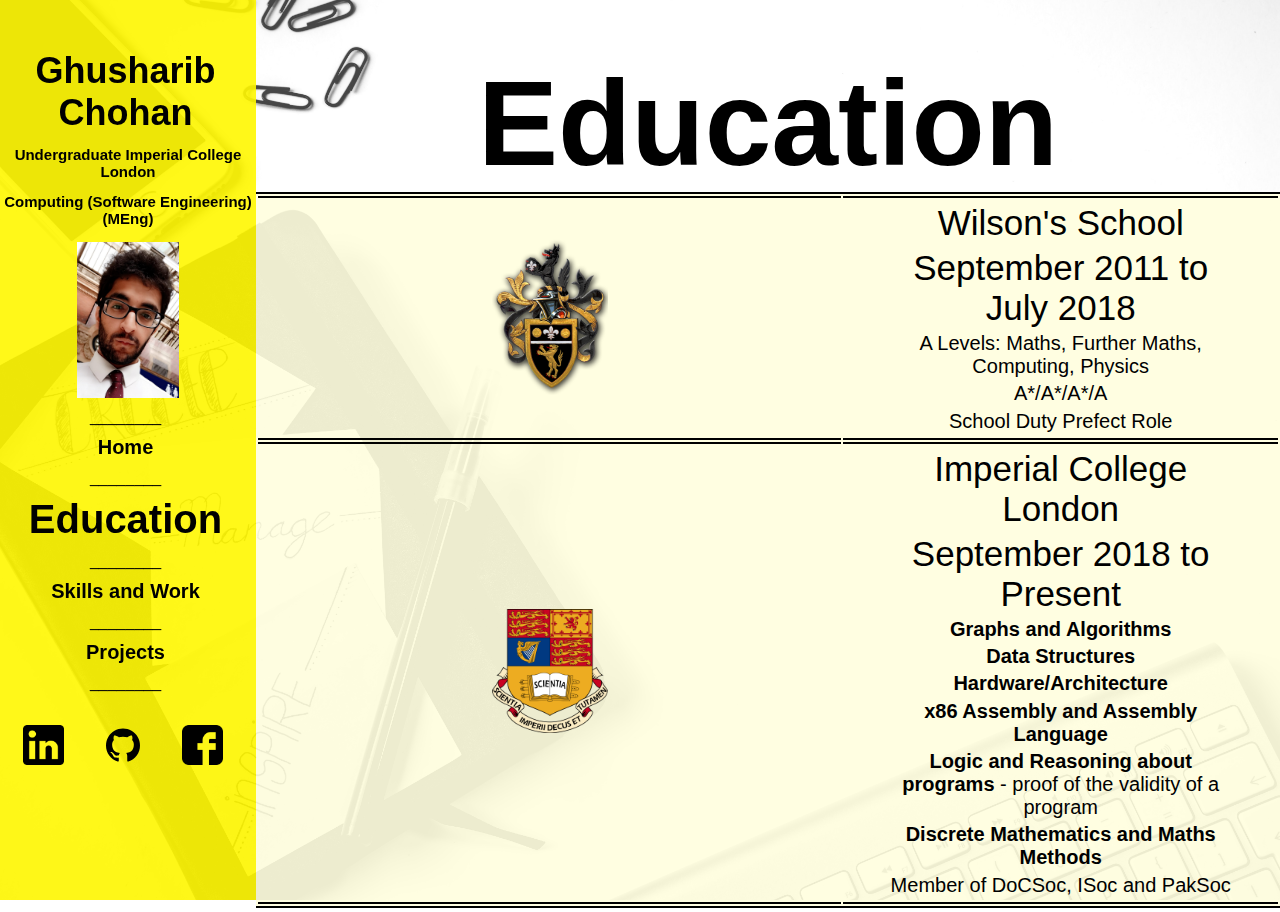
==== education.html @ a90eab60 "Added main pages" ====
<!DOCTYPE html>
<html lang="en" dir="ltr">
  <head>
    <meta charset="utf-8">
    <title>Ghusharib Chohan - Education</title>
    <link rel="stylesheet" type="text/css" href="style.css">
    <link rel="stylesheet" type="text/css" href="education.css">
  </head>
  <body>
    <div id="sidebar">
      <div id="sidebarTop">
        <h1> Ghusharib Chohan </h1>
        <h2> Undergraduate Imperial College London </h2>
        <h2> Computing (Software Engineering) (MEng) </h2>
        <img src="Images/ghusharib.jpeg" id="Ghusharib">
        <p> ________ </p>
      </div>

      <div id="menu">
        <a href="index.html"> <p> Home </p> </a>
        <p> ________ </p>
        <a href="#" id="current"> <p> Education </p> </a>
        <p> ________ </p>
        <a href="skills.html"> <p> Skills and Work </p> </a>
        <p> ________ </p>
        <a href="projects.html"> <p> Projects </p> </a>
        <p> ________ </p>
      </div>

      <div id="sidebarBottom">
        <table>
          <tr>
            <td>
              <a href = "https://www.linkedin.com/in/Ghusharib">
                <img class="logos" src="Images/LinkedIn.png", alt="LinkedIn">
              </a>
            </td>
            <td>
              <a href = "https://www.github.com/Ghusharib">
                <img class="logos", id="github", src="Images/github.svg", alt="github">
              </a>
            </td>
            <td>
              <a href = "https://www.facebook.com/ghusharib.chohan">
                <img class="logos", id="facebook", src="Images/FB.png", alt="facebook">
              </a>
            </td>
          </tr>
        </table>
      </div>
    </div>

    <div class="main">
      <h1 id="Welcome"> Education </h1>
      <div id="mainText">
        <table>
          <tr>
            <td>
              <img class="wilsons" src="Images/wilsons.png">
            </td>
            <td>
              <p> Wilson's School </p>
              <p> September 2011 to July 2018 </p>
              <p class="subtext"> A Levels: Maths, Further Maths, Computing, Physics </p>
              <p class="subtext"> A*/A*/A*/A
              <p class="subtext"> School Duty Prefect Role </p>
            </td>
          </tr>
          <tr>
            <td>
              <img class="imperial" src="Images/imperialCollege.png">
            </td>
            <td>
              <p> Imperial College London </p>
              <p> September 2018 to Present </p>
              <p class="subtext">
              <b> Graphs and Algorithms </b>
              <p class="subtext">
                <b> Data Structures </b>
              </p>
              <p class="subtext">
              <b> Hardware/Architecture </b>
              </p>
              <p class="subtext">
                <b> x86 Assembly and Assembly Language </b>
              </p>
              <p class="subtext">
              <b> Logic and Reasoning about programs </b> - proof of the validity of a
                  program
                </p>
                <p class="subtext">
              <b> Discrete Mathematics and Maths Methods </b>
              </p>

              <p class="subtext"> Member of DoCSoc, ISoc and PakSoc

            </td>
          </tr>
        </table>
      </div>
    </div>
  </body>
</html>
---- style.css ----
#sidebar {
  float:left;
  width: 20%;
  height: 100%;
  background-color: RGBA(255,247,0, 0.9);
  position:fixed;
  padding: 0;
}

#sidebar p {
  margin: 10px;
  margin-right: 15px;
}

#sidebar h1 {
  margin: 10px;
  margin-top: 50px;
  margin-right: 15px;
}

h1 {
  font-size: 36px;
  font-family: sans-serif;
  font-weight: bold;
  text-align: center;
}

h2 {
  font-size: 15px;
  text-align: center;
  font-family: sans-serif;
  font-weight: bolder;
}

p {
  text-align: center;
  font-family: sans-serif;
}

html{
  width: 100%;
  height: 100%;
  overflow-x: none;
}

body{
  margin:0px;
  height: 100%;
  background-image: url(Images/Sidebar.jpg);
  background-size: cover;
  background-position: bottom-left;
  background-repeat: no-repeat;
}

.logos {
  width: 50%;
  margin: 20px;
  display: block;
  margin-left: auto;
  margin-right: auto;
}

td {
  align-items: center;
}

#sidebar table {
  margin-right: 10px;
}

#Ghusharib {
  width: 40%;
  display: block;
  margin: auto;
  margin-top: 15px;
}

#menu a {
  font-weight: bold;
  font-family: sans-serif
  text-align: center;
  font-size: 20px;
  text-decoration: none;
  color: black;
}

#current {
  font-size: 40px !important;
  font-weight: bolder;
}

.main {
  width: 80%;
  height: 100%;
  position: relative;
  float: right;
  text-align: center;
  display: block;
  margin: 0;
}

#Welcome {
  font-family: sans-serif;
  display: block;
  margin: auto;
  margin-top: 6vh;
  color: black;
  font-size: 120px;
}

#mainText p {
  color: black;
  font-size: 35px;
  width: 80%;
  margin: auto;
  margin-top: 1%;
  margin-bottom: 1%;
  weight: bold;
}

#mainText {
  width: 100%;
  display: inline-block;
  background-color: RGBA(255,254,222,0.9);
}


@@media () {

}
---- education.css ----
.wilsons {
  width: 20%;
}

.imperial {
  width: 20%;
}

.subtext {
  font-size: 20px !important;
}

.main table,.main td{
  border-style: solid;
  border: none;
  border-top: 2px solid black;
  border-bottom: 2px solid black;
}
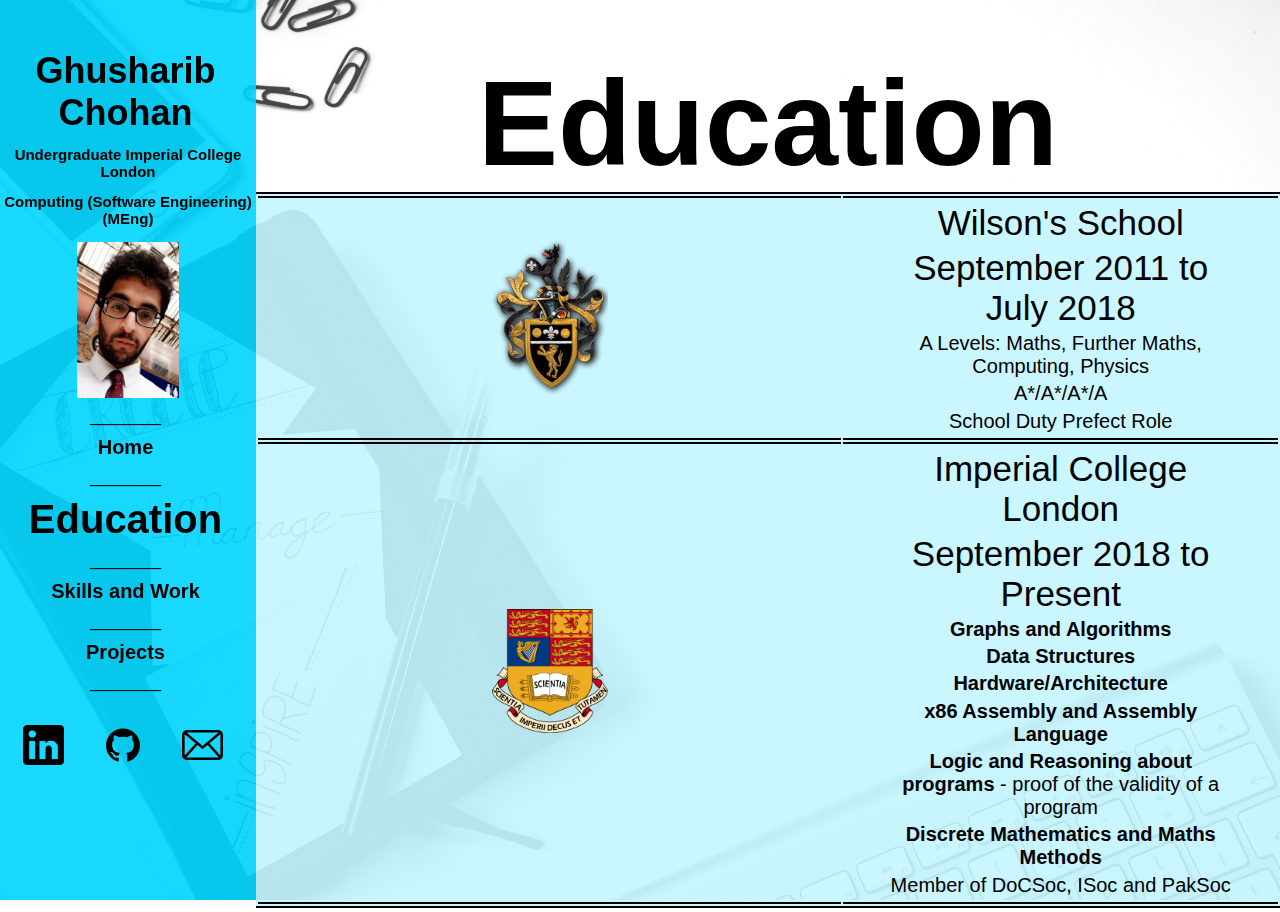
==== commit 1c17ec4f: "Added a lot of content in one go" ====
--- a/education.html
+++ b/education.html
@@ -5,6 +5,7 @@
     <title>Ghusharib Chohan - Education</title>
     <link rel="stylesheet" type="text/css" href="style.css">
     <link rel="stylesheet" type="text/css" href="education.css">
+    <link rel="stylesheet" href="https://cdnjs.cloudflare.com/ajax/libs/animate.css/3.7.2/animate.min.css">
   </head>
   <body>
     <div id="sidebar">
@@ -12,14 +13,14 @@
         <h1> Ghusharib Chohan </h1>
         <h2> Undergraduate Imperial College London </h2>
         <h2> Computing (Software Engineering) (MEng) </h2>
-        <img src="Images/ghusharib.jpeg" id="Ghusharib">
+        <img src="Images/ghusharib.jpeg" id="Ghusharib" alt="Ghusharib">
         <p> ________ </p>
       </div>
 
       <div id="menu">
         <a href="index.html"> <p> Home </p> </a>
         <p> ________ </p>
-        <a href="#" id="current"> <p> Education </p> </a>
+        <a href="#" id="current"> <p class="animated flipInY fast"> Education </p> </a>
         <p> ________ </p>
         <a href="skills.html"> <p> Skills and Work </p> </a>
         <p> ________ </p>
@@ -32,17 +33,17 @@
           <tr>
             <td>
               <a href = "https://www.linkedin.com/in/Ghusharib">
-                <img class="logos" src="Images/LinkedIn.png", alt="LinkedIn">
+                <img class="logos" src="Images/LinkedIn.png" alt="LinkedIn">
               </a>
             </td>
             <td>
               <a href = "https://www.github.com/Ghusharib">
-                <img class="logos", id="github", src="Images/github.svg", alt="github">
+                <img class="logos" id="github" src="Images/github.svg" alt="github">
               </a>
             </td>
             <td>
-              <a href = "https://www.facebook.com/ghusharib.chohan">
-                <img class="logos", id="facebook", src="Images/FB.png", alt="facebook">
+              <a href="mailto:ghusharib@hotmail.com">
+                <img class="logos" id="email" src="Images/email.png" alt="ghusharib@hotmail.com">
               </a>
             </td>
           </tr>
@@ -51,9 +52,9 @@
     </div>
 
     <div class="main">
-      <h1 id="Welcome"> Education </h1>
+      <h1 id="Welcome" class="animated bounceIn"> Education </h1>
       <div id="mainText">
-        <table>
+        <table class = "animated fadeIn delay-1s">
           <tr>
             <td>
               <img class="wilsons" src="Images/wilsons.png">
--- a/style.css
+++ b/style.css
@@ -2,7 +2,7 @@
   float:left;
   width: 20%;
   height: 100%;
-  background-color: RGBA(255,247,0, 0.9);
+  background-color: RGBA(0,213,255, 0.9);
   position:fixed;
   padding: 0;
 }
@@ -121,10 +121,9 @@
 #mainText {
   width: 100%;
   display: inline-block;
-  background-color: RGBA(255,254,222,0.9);
+  background-color: RGBA(196,245,255,0.9);
 }
 
-
-@@media () {
-
+.subtext {
+  font-size: 20px !important;
 }
--- a/education.css
+++ b/education.css
@@ -6,10 +6,6 @@
   width: 20%;
 }
 
-.subtext {
-  font-size: 20px !important;
-}
-
 .main table,.main td{
   border-style: solid;
   border: none;
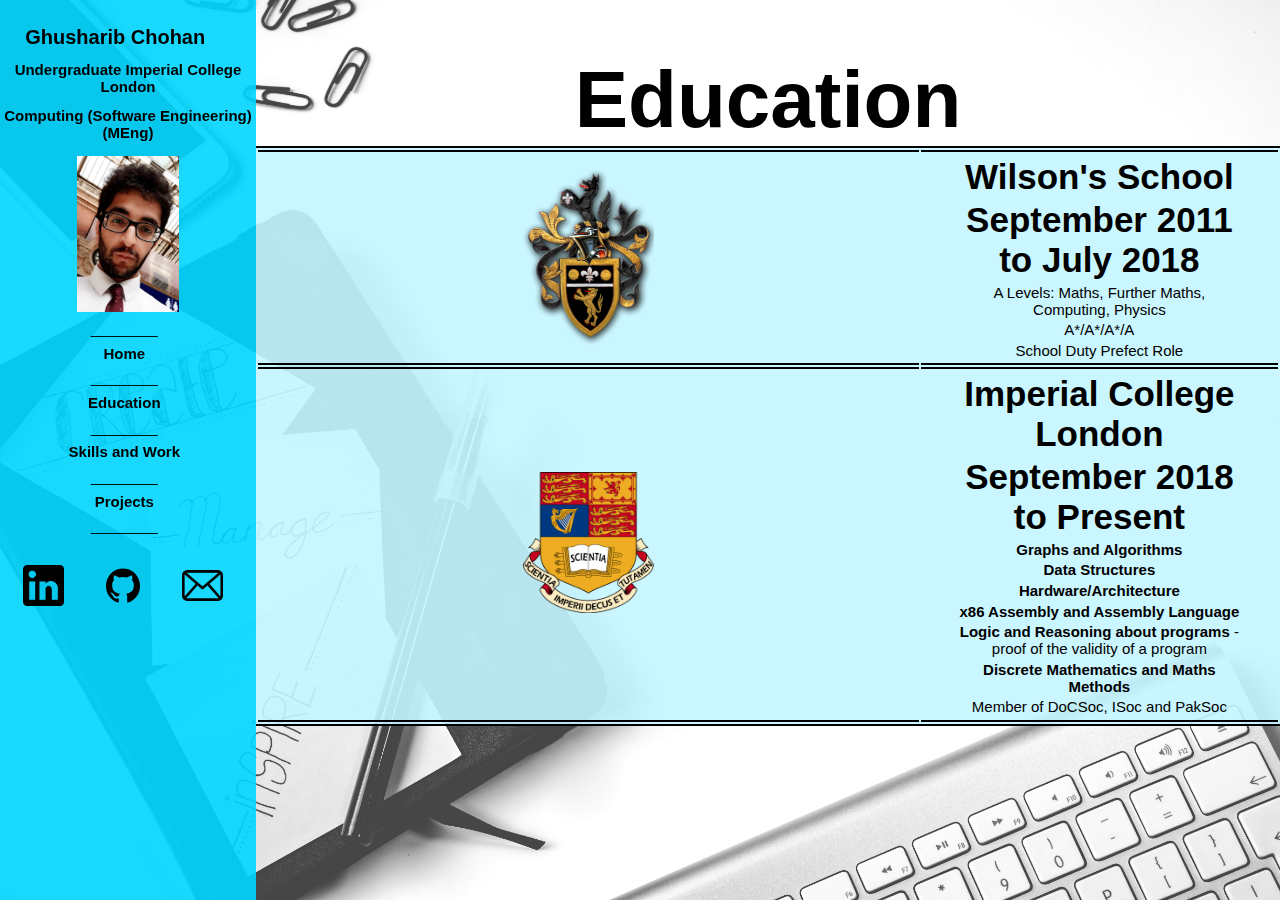
==== commit 6fb05e7d: "Fixed mobile issues with new menu bar" ====
--- a/education.html
+++ b/education.html
@@ -2,13 +2,60 @@
 <html lang="en" dir="ltr">
   <head>
     <meta charset="utf-8">
+    <meta name="viewport" content="width=device-width, initial-scale=1, shrink-to-fit=no">
     <title>Ghusharib Chohan - Education</title>
     <link rel="stylesheet" type="text/css" href="style.css">
     <link rel="stylesheet" type="text/css" href="education.css">
     <link rel="stylesheet" href="https://cdnjs.cloudflare.com/ajax/libs/animate.css/3.7.2/animate.min.css">
+    <link rel="stylesheet" href="https://cdnjs.cloudflare.com/ajax/libs/font-awesome/4.7.0/css/font-awesome.min.css">
   </head>
   <body>
+
+    <div class="topnav">
+      <a href="#home" class="active"> <p id="menuLogo"> Ghusharib Chohan </p></a>
+        <div id="myLinks">
+          <a href="index.html"> <p> Home </p> </a>
+          <a href="#" id="current"> <p class="animated flipInY fast"> Education </p> </a>
+          <a href="skills.html"> <p> Skills and Work </p> </a>
+          <a href="projects.html"> <p> Projects </p> </a>
+          <table>
+            <tr>
+              <td>
+                <a href = "https://www.linkedin.com/in/Ghusharib">
+                  <img class="logos" src="Images/LinkedIn.png" alt="LinkedIn">
+                </a>
+              </td>
+              <td>
+                <a href = "https://www.github.com/Ghusharib">
+                  <img class="logos" id="github" src="Images/github.svg" alt="github">
+                </a>
+              </td>
+              <td>
+                <a href="mailto:ghusharib@hotmail.com">
+                  <img class="logos" id="email" src="Images/email.png" alt="ghusharib@hotmail.com">
+                </a>
+              </td>
+            </tr>
+          </table>
+        </div>
+        <a href="javascript:void(0);" class="icon" onclick="myFunction()">
+          <i class="fa fa-bars"></i>
+        </a>
+    </div>
+
+    <script>
+      function myFunction() {
+        var x = document.getElementById("myLinks");
+        if (x.style.display === "block") {
+          x.style.display = "none";
+        } else {
+          x.style.display = "block";
+        }
+      }
+    </script>
+
     <div id="sidebar">
+
       <div id="sidebarTop">
         <h1> Ghusharib Chohan </h1>
         <h2> Undergraduate Imperial College London </h2>
--- a/style.css
+++ b/style.css
@@ -1,5 +1,5 @@
 #sidebar {
-  float:left;
+  float: left;
   width: 20%;
   height: 100%;
   background-color: RGBA(0,213,255, 0.9);
@@ -8,14 +8,13 @@
 }
 
 #sidebar p {
-  margin: 10px;
+  margin: 3%;
   margin-right: 15px;
 }
 
 #sidebar h1 {
-  margin: 10px;
-  margin-top: 50px;
-  margin-right: 15px;
+  margin-top: 10%;
+  margin-right: 10%;
 }
 
 h1 {
@@ -105,7 +104,7 @@
   margin: auto;
   margin-top: 6vh;
   color: black;
-  font-size: 120px;
+  font-size: 90px;
 }
 
 #mainText p {
@@ -127,3 +126,155 @@
 .subtext {
   font-size: 20px !important;
 }
+
+#altTable{
+  display: none;
+}
+
+.topnav {
+  display: none;
+}
+
+@media (max-width: 600px) {
+  #sidebarTop{
+    display: none;
+  }
+
+  p {
+    font-size: 10px;
+  }
+
+  h1 {
+    font-size: 15px;
+  }
+
+  h2 {
+    font-size: 10px;
+  }
+
+  .main p {
+    font-weight: bold;
+    font-size: 15px !important;
+  }
+
+  #projects a p {
+    font-weight: normal !important;
+  }
+
+  .subtext {
+    font-weight: normal !important;
+    font-size: 10px !important;
+  }
+
+  #Welcome {
+    font-size: 30px !important;
+  }
+
+  #firstColumn {
+    display: none;
+  }
+}
+
+@media (max-width: 1400px) {
+
+  p {
+    font-size: 15px;
+  }
+
+  h1 {
+    font-size: 20px;
+    margin: auto;
+  }
+
+  h2 {
+    font-size: 15px;
+  }
+
+  .main p {
+    font-weight: bold;
+    font-size: 20px;
+  }
+
+  #projects a p {
+    font-size: 15px !important;
+  }
+
+  .subtext {
+    font-weight: normal !important;
+    font-size: 15px !important;
+  }
+
+  #Welcome {
+    font-size: 80px;
+  }
+
+  #firstColumn {
+    display: none;
+  }
+
+  #altTable {
+    display: block;
+  }
+}
+
+
+/* Nav Bar for mobile */
+
+@media (max-width: 600px) {
+  .topnav {
+    display: block;
+  }
+
+  #sidebar{
+    display: none;
+  }
+
+  .main {
+    width: 100%;
+  }
+
+  h2 {
+    font-size: 10px;
+  }
+}
+
+.mobile-container {
+  max-width: 480px;
+  margin: auto;
+  background-color: #555;
+  height: 500px;
+  color: white;
+  border-radius: 10px;
+}
+
+.topnav {
+  overflow: hidden;
+  background-color: #333;
+  position: relative;
+}
+
+.topnav #myLinks {
+  display: none;
+}
+
+.topnav a {
+  color: white;
+  padding: 14px 16px;
+  text-decoration: none;
+  font-size: 17px;
+  display: block;
+}
+
+.topnav a.icon {
+  margin-top: 15px;
+  background: RGBA(0,0,0,0);
+  display: block;
+  position: absolute;
+  right: 0;
+  top: 0;
+}
+
+.active {
+  background-color: RGBA(0,213,255, 0.9);
+  color: white;
+}
